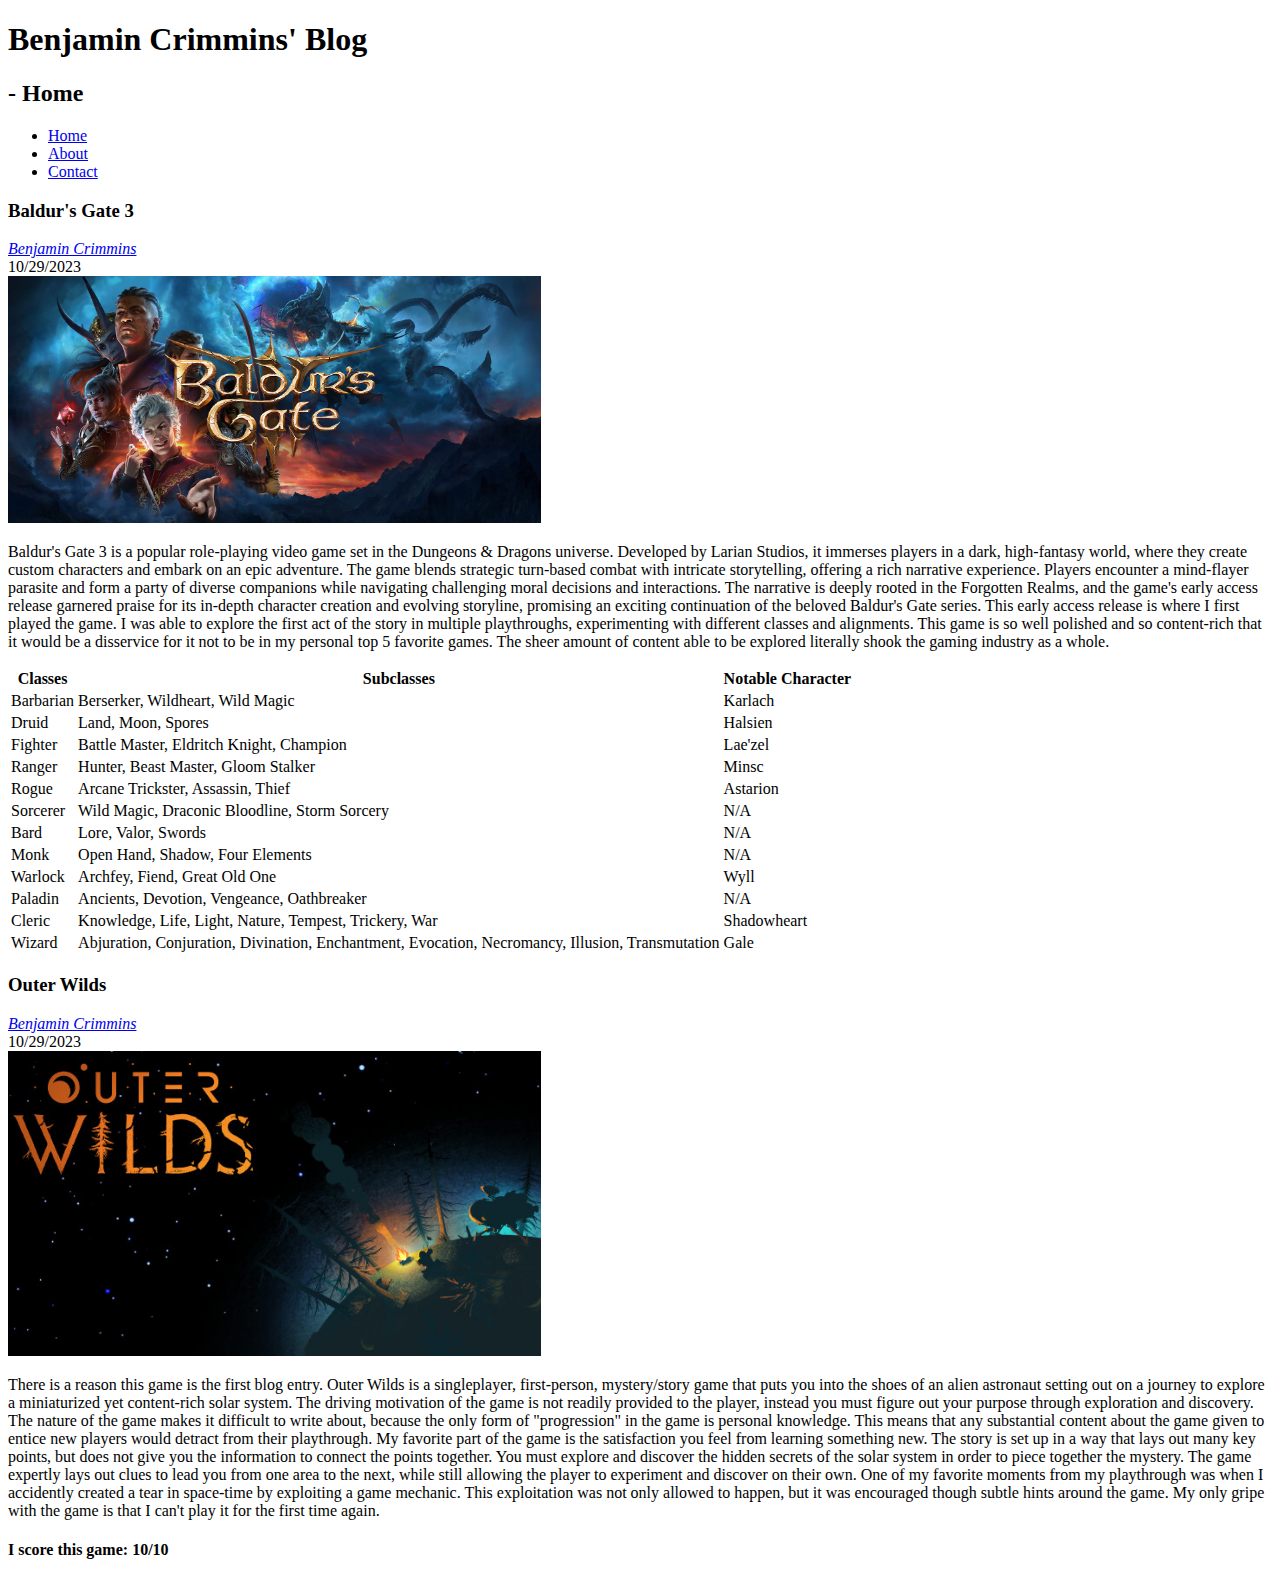
==== index.html @ 3d784adf "validation fixes" ====
<!DOCTYPE html>
<html lang="en">
  <head>
    <meta charset="UTF-8">
    <meta name="viewport" content="width=device-width, initial-scale=1.0">
    <meta http-equiv="X-UA-Compatible" content="ie=edge">
    <title>Ben's Blog</title>
    <link rel="stylesheet" href="screen.css">
  </head>
  <body>
    <header>
      <h1 id="main_title">Benjamin Crimmins' Blog</h1>
      <h2 class="page name"> - Home</h2>
      <nav class="menu">
        <ul>
          <li><a href="index.html">Home</a></li>
          <li><a href="about.html">About</a></li>
          <li><a href="contact.html">Contact</a></li>
        </ul>
      </nav>
    </header>
    <section class="blog">
      <article class="blog entry">
        <div class="entry specs">
          <h3 class="entry title">Baldur's Gate 3</h3>
          <address class="author"><a rel="author" href="about.html">Benjamin Crimmins</a></address>
          <time datetime="2023-10-29" title="October 29th, 2023">10/29/2023</time>
        </div>
        <img src="imgs/Baldur's_Gate_3.jpg" alt="Baldur's Gate 3 banner" height="247" width="533">
        <p>Baldur's Gate 3 is a popular role-playing video game set in the Dungeons & Dragons universe. Developed by Larian Studios, it immerses players in a dark, high-fantasy world, where they create custom characters and embark on an epic adventure. The game blends strategic turn-based combat with intricate storytelling, offering a rich narrative experience. Players encounter a mind-flayer parasite and form a party of diverse companions while navigating challenging moral decisions and interactions. The narrative is deeply rooted in the Forgotten Realms, and the game's early access release garnered praise for its in-depth character creation and evolving storyline, promising an exciting continuation of the beloved Baldur's Gate series. This early access release is where I first played the game. I was able to explore the first act of the story in multiple playthroughs, experimenting with different classes and alignments. This game is so well polished and so content-rich that it would be a disservice for it not to be in my personal top 5 favorite games. The sheer amount of content able to be explored literally shook the gaming industry as a whole.
        </p>
        <table>
          <tr>
            <th>Classes</th>
            <th>Subclasses</th>
            <th>Notable Character</th>
          </tr>
          <tr>
            <td>Barbarian</td>
            <td>Berserker, Wildheart, Wild Magic</td>
            <td>Karlach</td>
          </tr>
          <tr>
            <td>Druid</td>
            <td>Land, Moon, Spores</td>
            <td>Halsien</td>
          </tr>
          <tr>
            <td>Fighter</td>
            <td>Battle Master, Eldritch Knight, Champion</td>
            <td>Lae'zel</td>
          </tr>
          <tr>
            <td>Ranger</td>
            <td>Hunter, Beast Master, Gloom Stalker</td>
            <td>Minsc</td>
          </tr>
          <tr>
            <td>Rogue</td>
            <td>Arcane Trickster, Assassin, Thief</td>
            <td>Astarion</td>
          </tr>
          <tr>
            <td>Sorcerer</td>
            <td>Wild Magic, Draconic Bloodline, Storm Sorcery</td>
            <td>N/A</td>
          </tr>
          <tr>
            <td>Bard</td>
            <td>Lore, Valor, Swords</td>
            <td>N/A</td>
          </tr>
          <tr>
            <td>Monk</td>
            <td>Open Hand, Shadow, Four Elements</td>
            <td>N/A</td>
          </tr>
          <tr>
            <td>Warlock</td>
            <td>Archfey, Fiend, Great Old One</td>
            <td>Wyll</td>
          </tr>
          <tr>
            <td>Paladin</td>
            <td>Ancients, Devotion, Vengeance, Oathbreaker</td>
            <td>N/A</td>
          </tr>
          <tr>
            <td>Cleric</td>
            <td>Knowledge, Life, Light, Nature, Tempest, Trickery, War</td>
            <td>Shadowheart</td>
          </tr>
          <tr>
            <td>Wizard</td>
            <td>Abjuration, Conjuration, Divination, Enchantment, Evocation, Necromancy, Illusion, Transmutation</td>
            <td>Gale</td>
          </tr>
        </table>
      </article>
      <article class="blog entry">
        <div class="entry specs">
          <h3 class="entry title">Outer Wilds</h3>
          <address class="author"><a rel="author" href="about.html">Benjamin Crimmins</a></address>
          <time datetime="2023-10-29" title="October 29th, 2023">10/29/2023</time>
        </div>
        <img src="imgs/Outer_Wilds.jpg" alt="Outer Wilds banner" height="305" width="533">
        <p>There is a reason this game is the first blog entry. Outer Wilds is a singleplayer, first-person, mystery/story game that puts you into the shoes of an alien astronaut setting out on a journey to explore a miniaturized yet content-rich solar system. The driving motivation of the game is not readily provided to the player, instead you must figure out your purpose through exploration and discovery. The nature of the game makes it difficult to write about, because the only form of &quot;progression&quot; in the game is personal knowledge. This means that any substantial content about the game given to entice new players would detract from their playthrough. My favorite part of the game is the satisfaction you feel from learning something new. The story is set up in a way that lays out many key points, but does not give you the information to connect the points together. You must explore and discover the hidden secrets of the solar system in order to piece together the mystery. The game expertly lays out clues to lead you from one area to the next, while still allowing the player to experiment and discover on their own. One of my favorite moments from my playthrough was when I accidently created a tear in space-time by exploiting a game mechanic. This exploitation was not only allowed to happen, but it was encouraged though subtle hints around the game. My only gripe with the game is that I can't play it for the first time again.
        </p>
        <h4>I score this game: 10/10</h4>
      </article>
    </section>
  </body>
</html>
---- screen.css ----
/* Add screen styles below */
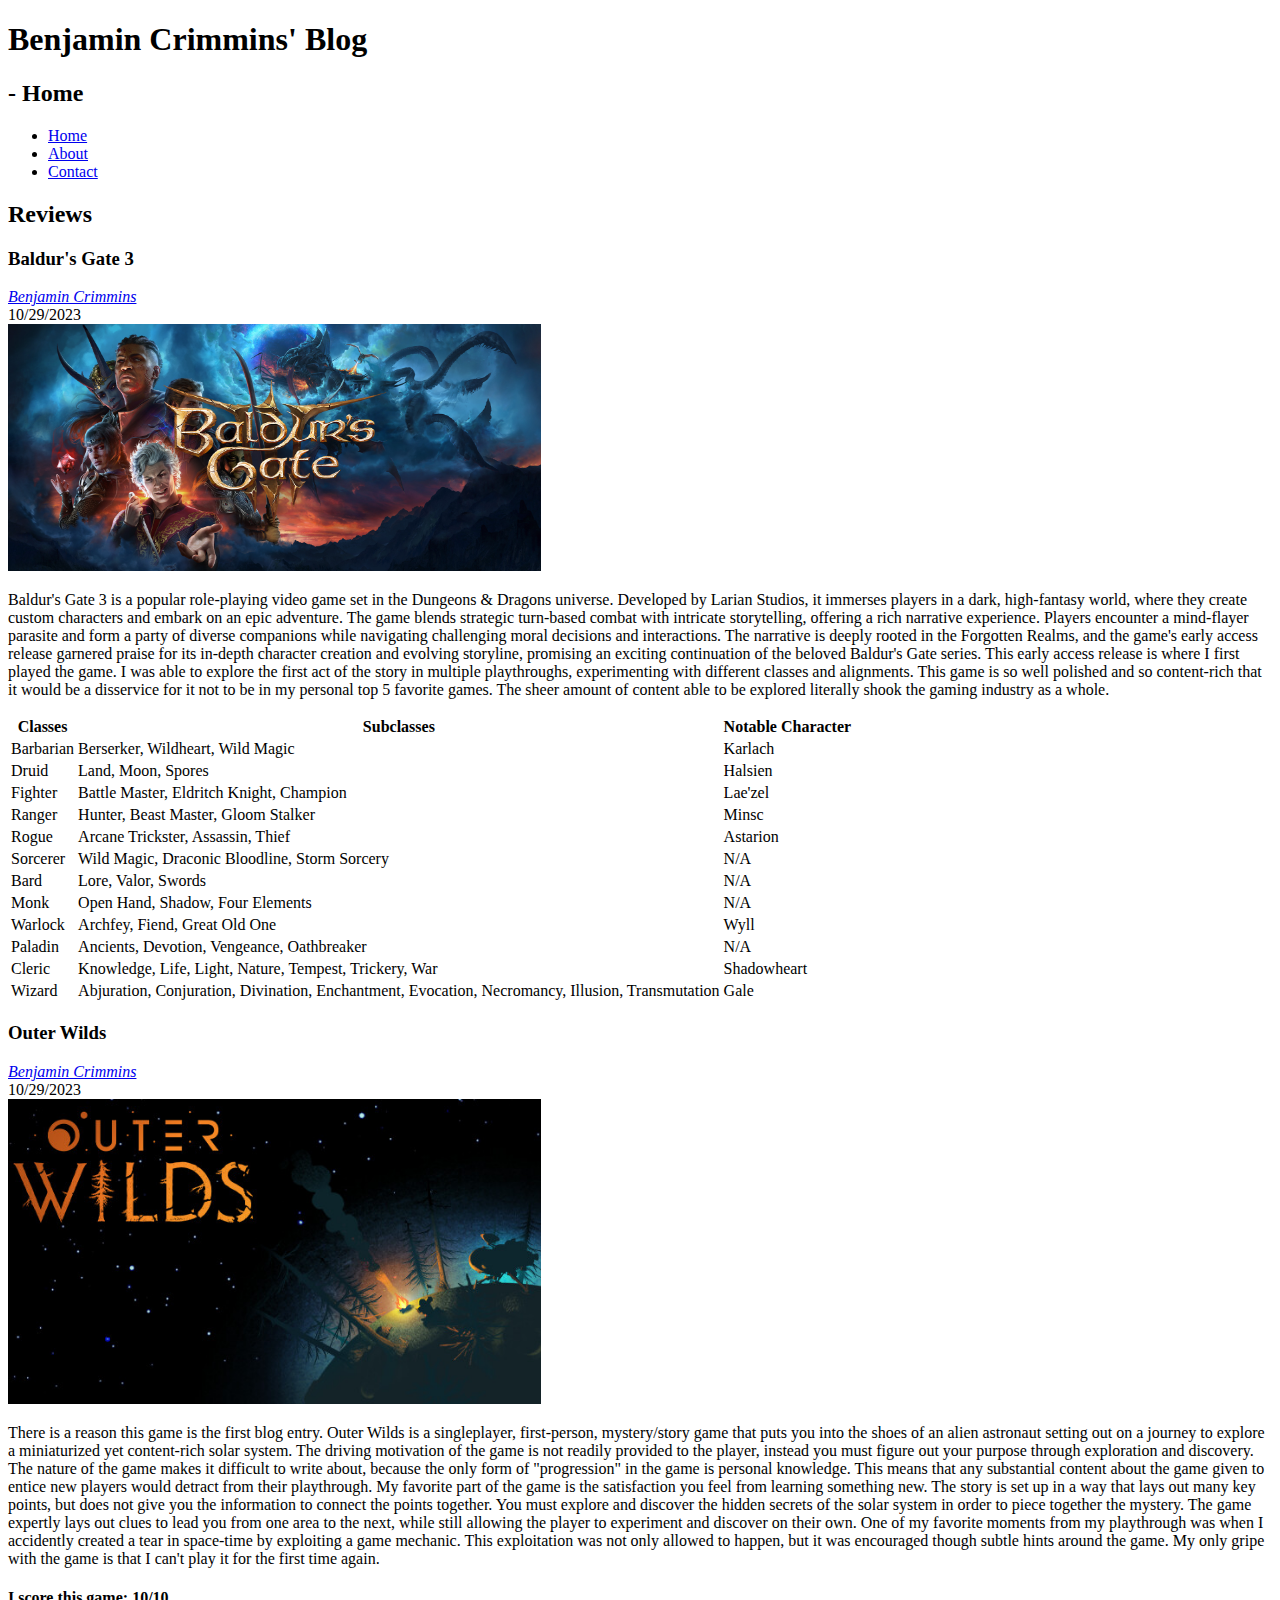
==== commit 4de187f3: "index validation" ====
--- a/index.html
+++ b/index.html
@@ -20,6 +20,7 @@
       </nav>
     </header>
     <section class="blog">
+      <h2>Reviews</h2>
       <article class="blog entry">
         <div class="entry specs">
           <h3 class="entry title">Baldur's Gate 3</h3>
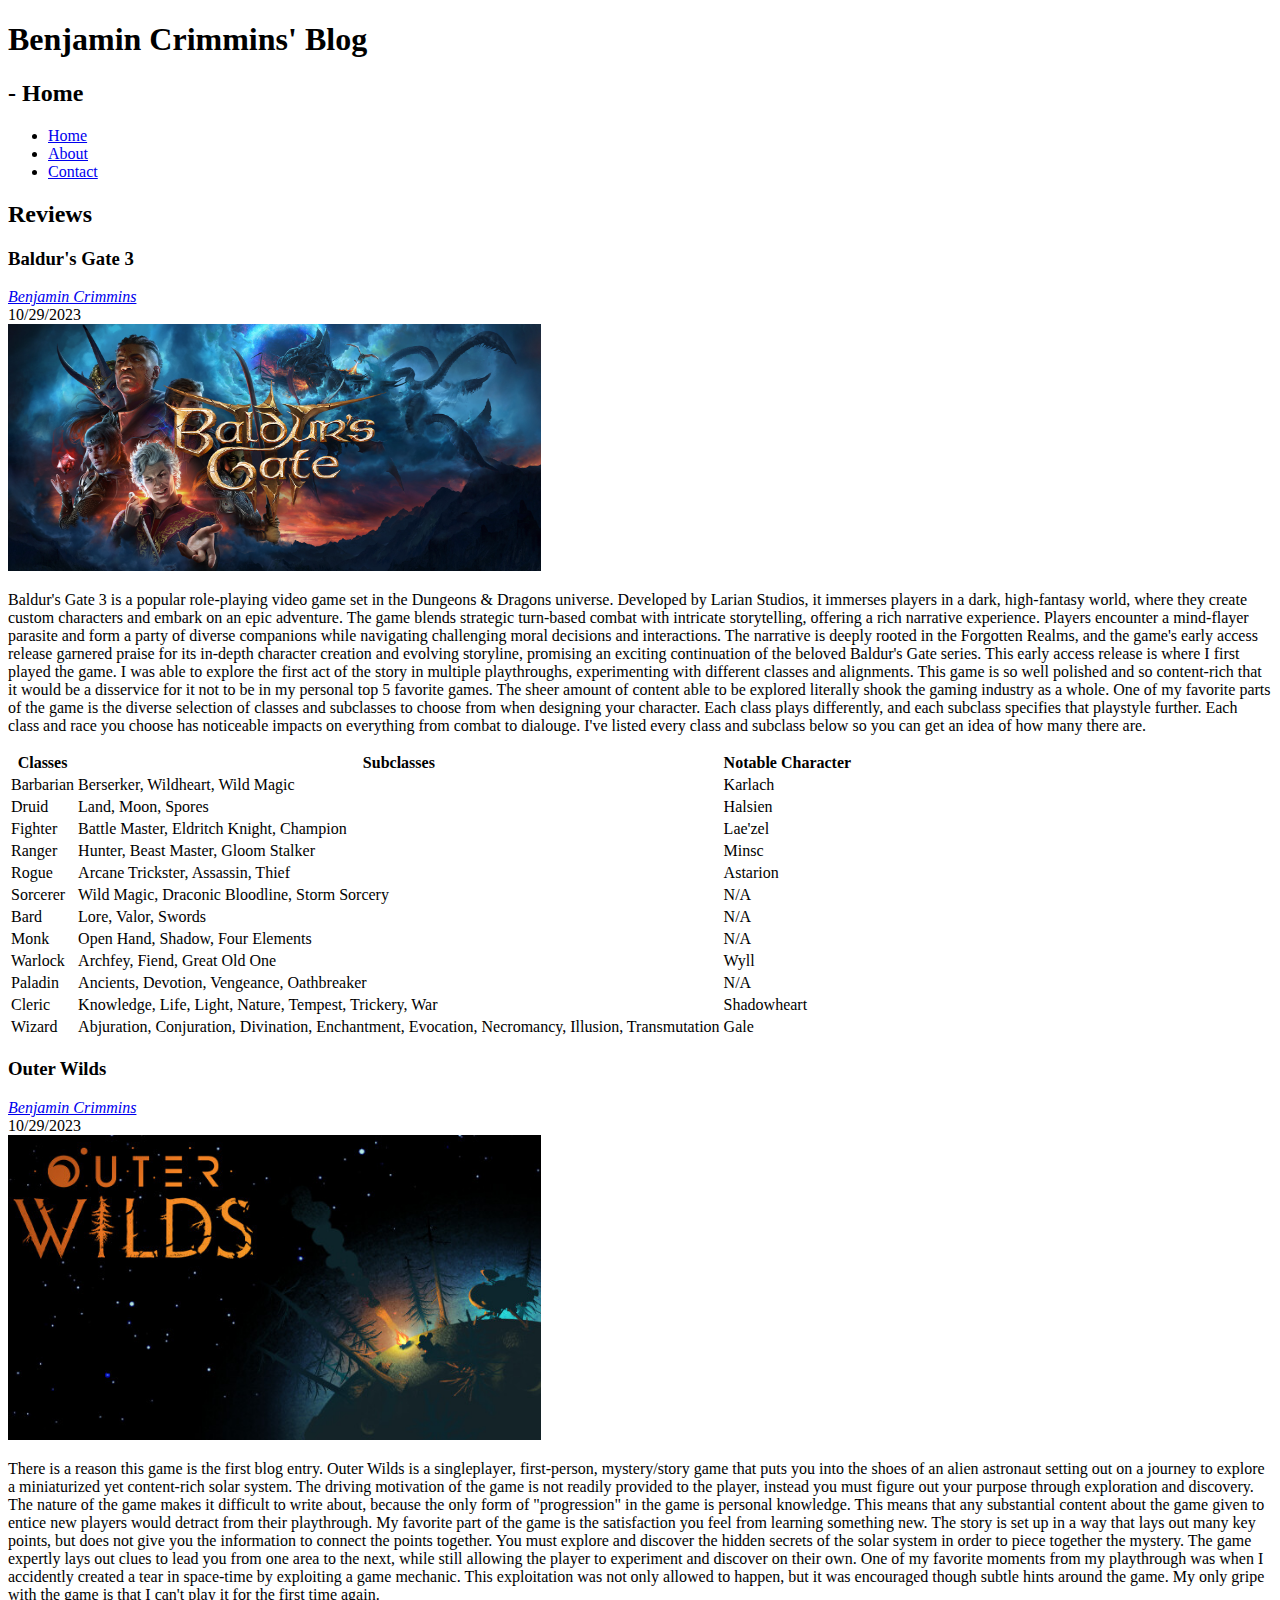
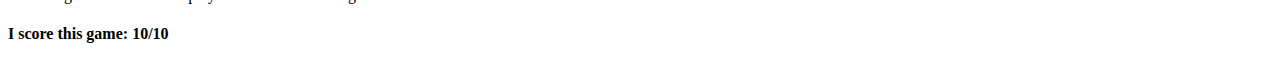
==== commit 2944e5e5: "Index final changes" ====
--- a/index.html
+++ b/index.html
@@ -28,7 +28,7 @@
           <time datetime="2023-10-29" title="October 29th, 2023">10/29/2023</time>
         </div>
         <img src="imgs/Baldur's_Gate_3.jpg" alt="Baldur's Gate 3 banner" height="247" width="533">
-        <p>Baldur's Gate 3 is a popular role-playing video game set in the Dungeons & Dragons universe. Developed by Larian Studios, it immerses players in a dark, high-fantasy world, where they create custom characters and embark on an epic adventure. The game blends strategic turn-based combat with intricate storytelling, offering a rich narrative experience. Players encounter a mind-flayer parasite and form a party of diverse companions while navigating challenging moral decisions and interactions. The narrative is deeply rooted in the Forgotten Realms, and the game's early access release garnered praise for its in-depth character creation and evolving storyline, promising an exciting continuation of the beloved Baldur's Gate series. This early access release is where I first played the game. I was able to explore the first act of the story in multiple playthroughs, experimenting with different classes and alignments. This game is so well polished and so content-rich that it would be a disservice for it not to be in my personal top 5 favorite games. The sheer amount of content able to be explored literally shook the gaming industry as a whole.
+        <p>Baldur's Gate 3 is a popular role-playing video game set in the Dungeons & Dragons universe. Developed by Larian Studios, it immerses players in a dark, high-fantasy world, where they create custom characters and embark on an epic adventure. The game blends strategic turn-based combat with intricate storytelling, offering a rich narrative experience. Players encounter a mind-flayer parasite and form a party of diverse companions while navigating challenging moral decisions and interactions. The narrative is deeply rooted in the Forgotten Realms, and the game's early access release garnered praise for its in-depth character creation and evolving storyline, promising an exciting continuation of the beloved Baldur's Gate series. This early access release is where I first played the game. I was able to explore the first act of the story in multiple playthroughs, experimenting with different classes and alignments. This game is so well polished and so content-rich that it would be a disservice for it not to be in my personal top 5 favorite games. The sheer amount of content able to be explored literally shook the gaming industry as a whole. One of my favorite parts of the game is the diverse selection of classes and subclasses to choose from when designing your character. Each class plays differently, and each subclass specifies that playstyle further. Each class and race you choose has noticeable impacts on everything from combat to dialouge. I've listed every class and subclass below so you can get an idea of how many there are.
         </p>
         <table>
           <tr>
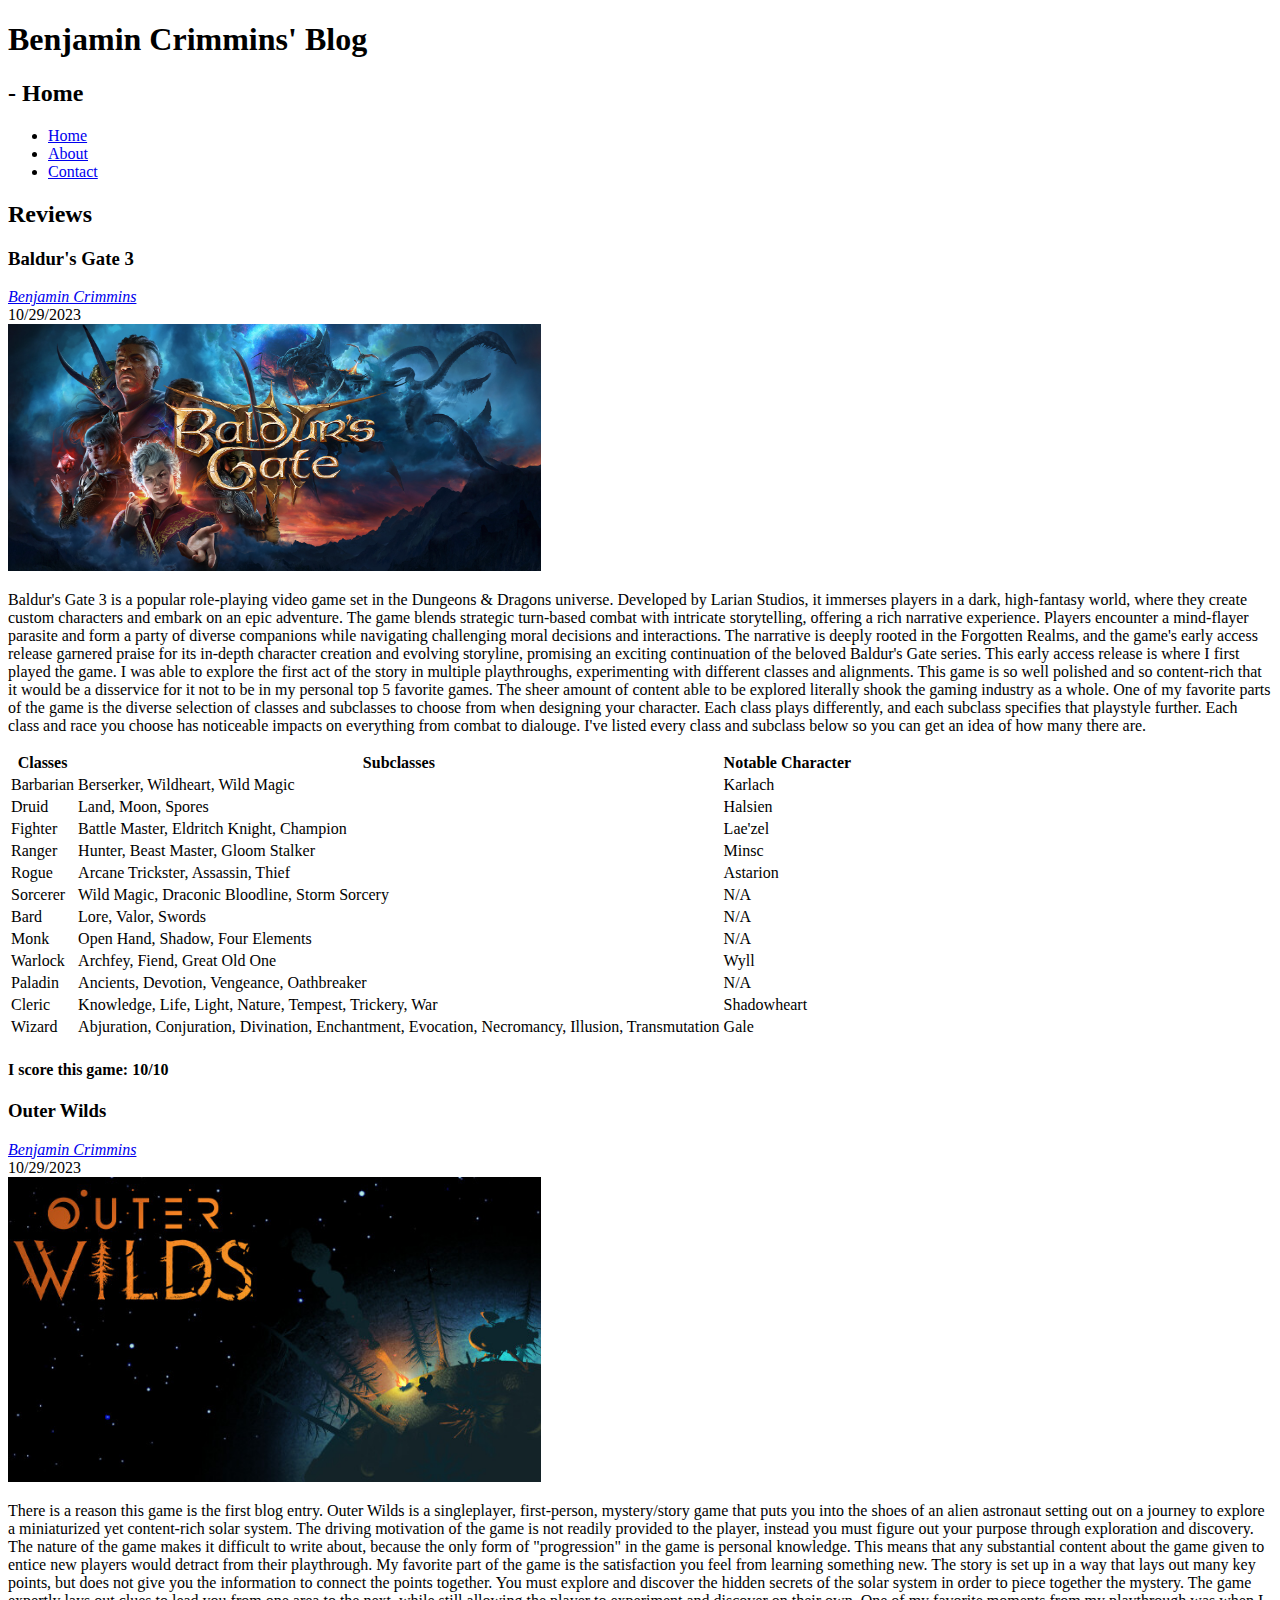
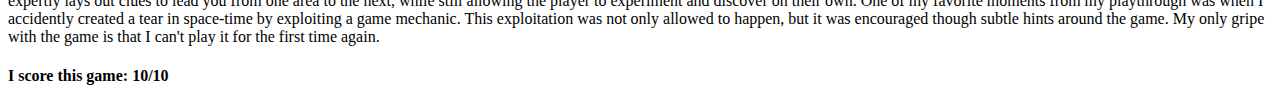
==== commit ebb04fa7: "final index change" ====
--- a/index.html
+++ b/index.html
@@ -97,6 +97,7 @@
             <td>Gale</td>
           </tr>
         </table>
+        <h4>I score this game: 10/10</h4>
       </article>
       <article class="blog entry">
         <div class="entry specs">
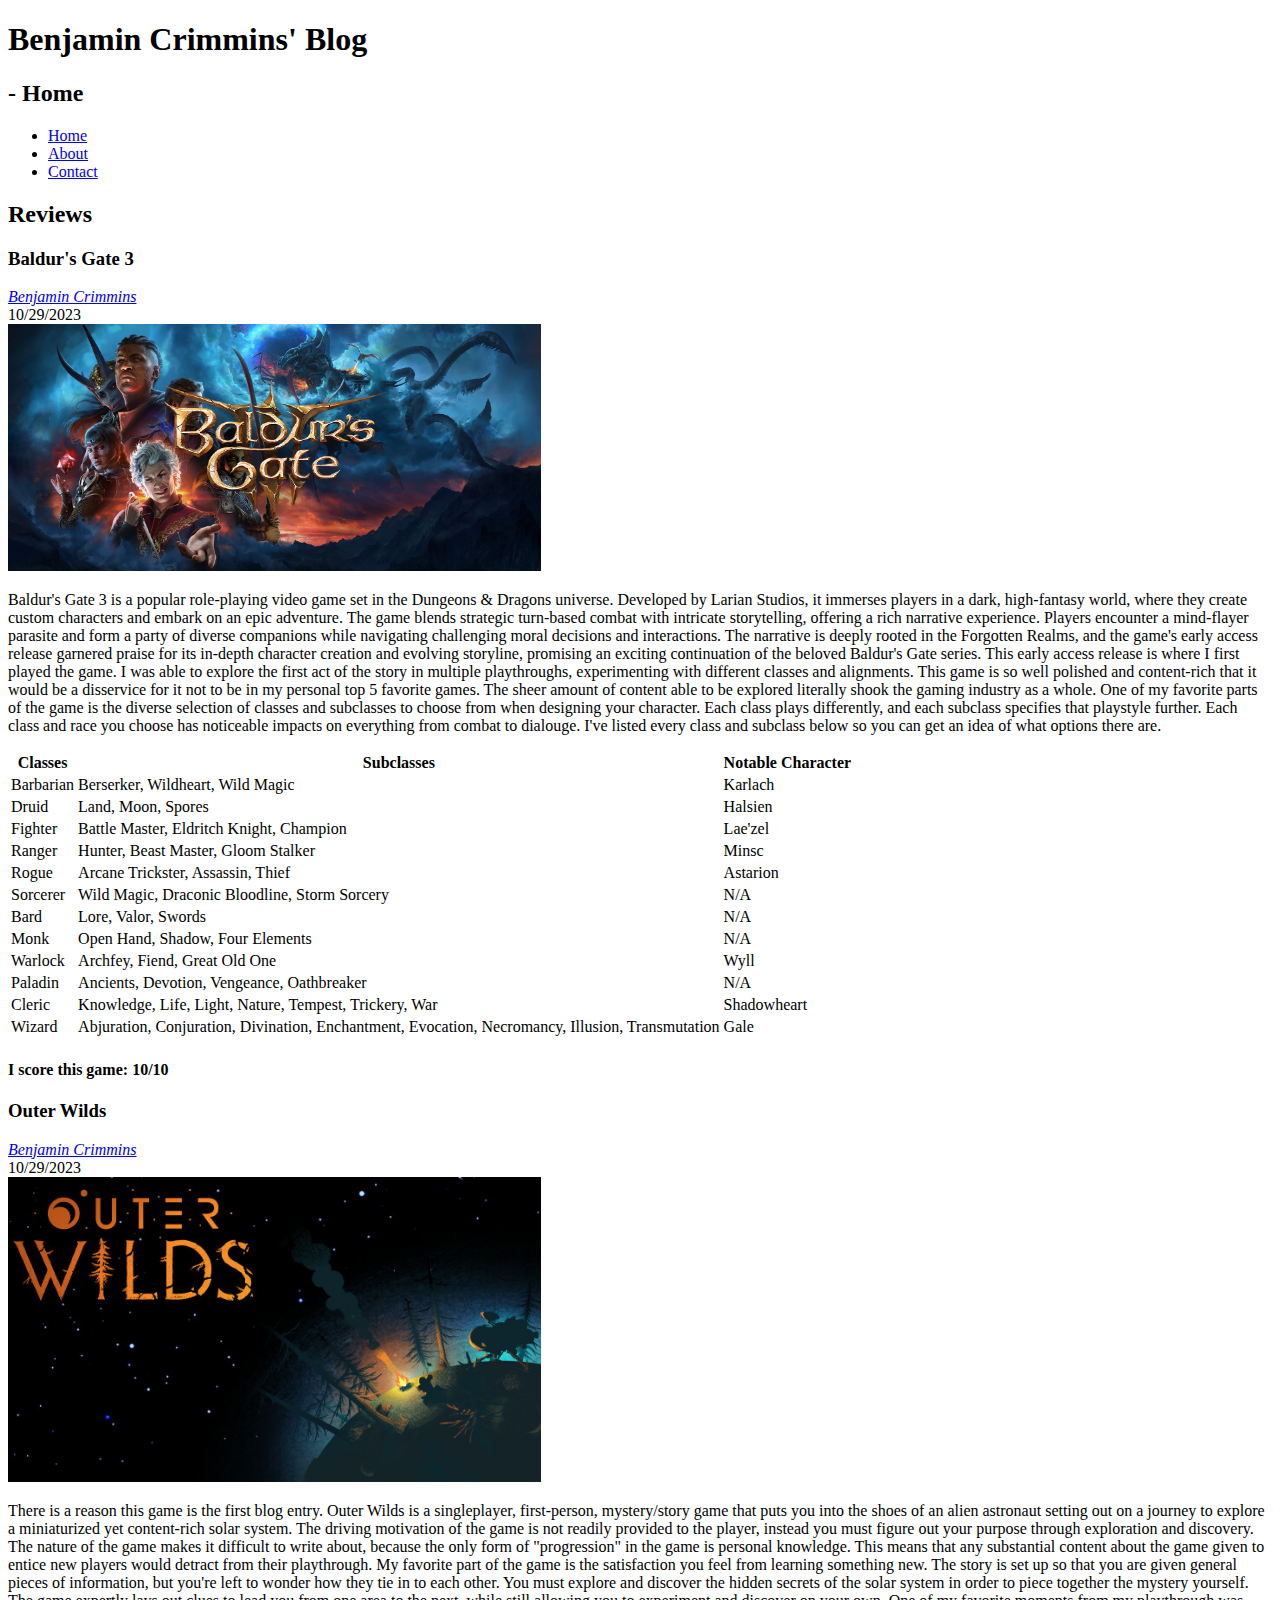
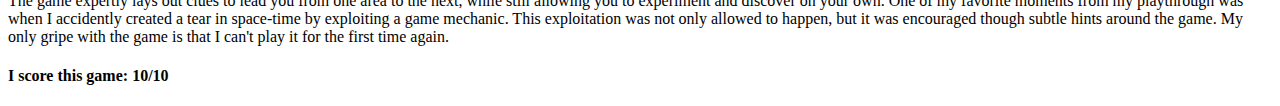
==== commit 751eb4e1: "General grammar fixes" ====
--- a/index.html
+++ b/index.html
@@ -28,7 +28,7 @@
           <time datetime="2023-10-29" title="October 29th, 2023">10/29/2023</time>
         </div>
         <img src="imgs/Baldur's_Gate_3.jpg" alt="Baldur's Gate 3 banner" height="247" width="533">
-        <p>Baldur's Gate 3 is a popular role-playing video game set in the Dungeons & Dragons universe. Developed by Larian Studios, it immerses players in a dark, high-fantasy world, where they create custom characters and embark on an epic adventure. The game blends strategic turn-based combat with intricate storytelling, offering a rich narrative experience. Players encounter a mind-flayer parasite and form a party of diverse companions while navigating challenging moral decisions and interactions. The narrative is deeply rooted in the Forgotten Realms, and the game's early access release garnered praise for its in-depth character creation and evolving storyline, promising an exciting continuation of the beloved Baldur's Gate series. This early access release is where I first played the game. I was able to explore the first act of the story in multiple playthroughs, experimenting with different classes and alignments. This game is so well polished and so content-rich that it would be a disservice for it not to be in my personal top 5 favorite games. The sheer amount of content able to be explored literally shook the gaming industry as a whole. One of my favorite parts of the game is the diverse selection of classes and subclasses to choose from when designing your character. Each class plays differently, and each subclass specifies that playstyle further. Each class and race you choose has noticeable impacts on everything from combat to dialouge. I've listed every class and subclass below so you can get an idea of how many there are.
+        <p>Baldur's Gate 3 is a popular role-playing video game set in the Dungeons & Dragons universe. Developed by Larian Studios, it immerses players in a dark, high-fantasy world, where they create custom characters and embark on an epic adventure. The game blends strategic turn-based combat with intricate storytelling, offering a rich narrative experience. Players encounter a mind-flayer parasite and form a party of diverse companions while navigating challenging moral decisions and interactions. The narrative is deeply rooted in the Forgotten Realms, and the game's early access release garnered praise for its in-depth character creation and evolving storyline, promising an exciting continuation of the beloved Baldur's Gate series. This early access release is where I first played the game. I was able to explore the first act of the story in multiple playthroughs, experimenting with different classes and alignments. This game is so well polished and content-rich that it would be a disservice for it not to be in my personal top 5 favorite games. The sheer amount of content able to be explored literally shook the gaming industry as a whole. One of my favorite parts of the game is the diverse selection of classes and subclasses to choose from when designing your character. Each class plays differently, and each subclass specifies that playstyle further. Each class and race you choose has noticeable impacts on everything from combat to dialouge. I've listed every class and subclass below so you can get an idea of what options there are.
         </p>
         <table>
           <tr>
@@ -106,7 +106,7 @@
           <time datetime="2023-10-29" title="October 29th, 2023">10/29/2023</time>
         </div>
         <img src="imgs/Outer_Wilds.jpg" alt="Outer Wilds banner" height="305" width="533">
-        <p>There is a reason this game is the first blog entry. Outer Wilds is a singleplayer, first-person, mystery/story game that puts you into the shoes of an alien astronaut setting out on a journey to explore a miniaturized yet content-rich solar system. The driving motivation of the game is not readily provided to the player, instead you must figure out your purpose through exploration and discovery. The nature of the game makes it difficult to write about, because the only form of &quot;progression&quot; in the game is personal knowledge. This means that any substantial content about the game given to entice new players would detract from their playthrough. My favorite part of the game is the satisfaction you feel from learning something new. The story is set up in a way that lays out many key points, but does not give you the information to connect the points together. You must explore and discover the hidden secrets of the solar system in order to piece together the mystery. The game expertly lays out clues to lead you from one area to the next, while still allowing the player to experiment and discover on their own. One of my favorite moments from my playthrough was when I accidently created a tear in space-time by exploiting a game mechanic. This exploitation was not only allowed to happen, but it was encouraged though subtle hints around the game. My only gripe with the game is that I can't play it for the first time again.
+        <p>There is a reason this game is the first blog entry. Outer Wilds is a singleplayer, first-person, mystery/story game that puts you into the shoes of an alien astronaut setting out on a journey to explore a miniaturized yet content-rich solar system. The driving motivation of the game is not readily provided to the player, instead you must figure out your purpose through exploration and discovery. The nature of the game makes it difficult to write about, because the only form of &quot;progression&quot; in the game is personal knowledge. This means that any substantial content about the game given to entice new players would detract from their playthrough. My favorite part of the game is the satisfaction you feel from learning something new. The story is set up so that you are given general pieces of information, but you're left to wonder how they tie in to each other. You must explore and discover the hidden secrets of the solar system in order to piece together the mystery yourself. The game expertly lays out clues to lead you from one area to the next, while still allowing  you to experiment and discover on your own. One of my favorite moments from my playthrough was when I accidently created a tear in space-time by exploiting a game mechanic. This exploitation was not only allowed to happen, but it was encouraged though subtle hints around the game. My only gripe with the game is that I can't play it for the first time again.
         </p>
         <h4>I score this game: 10/10</h4>
       </article>
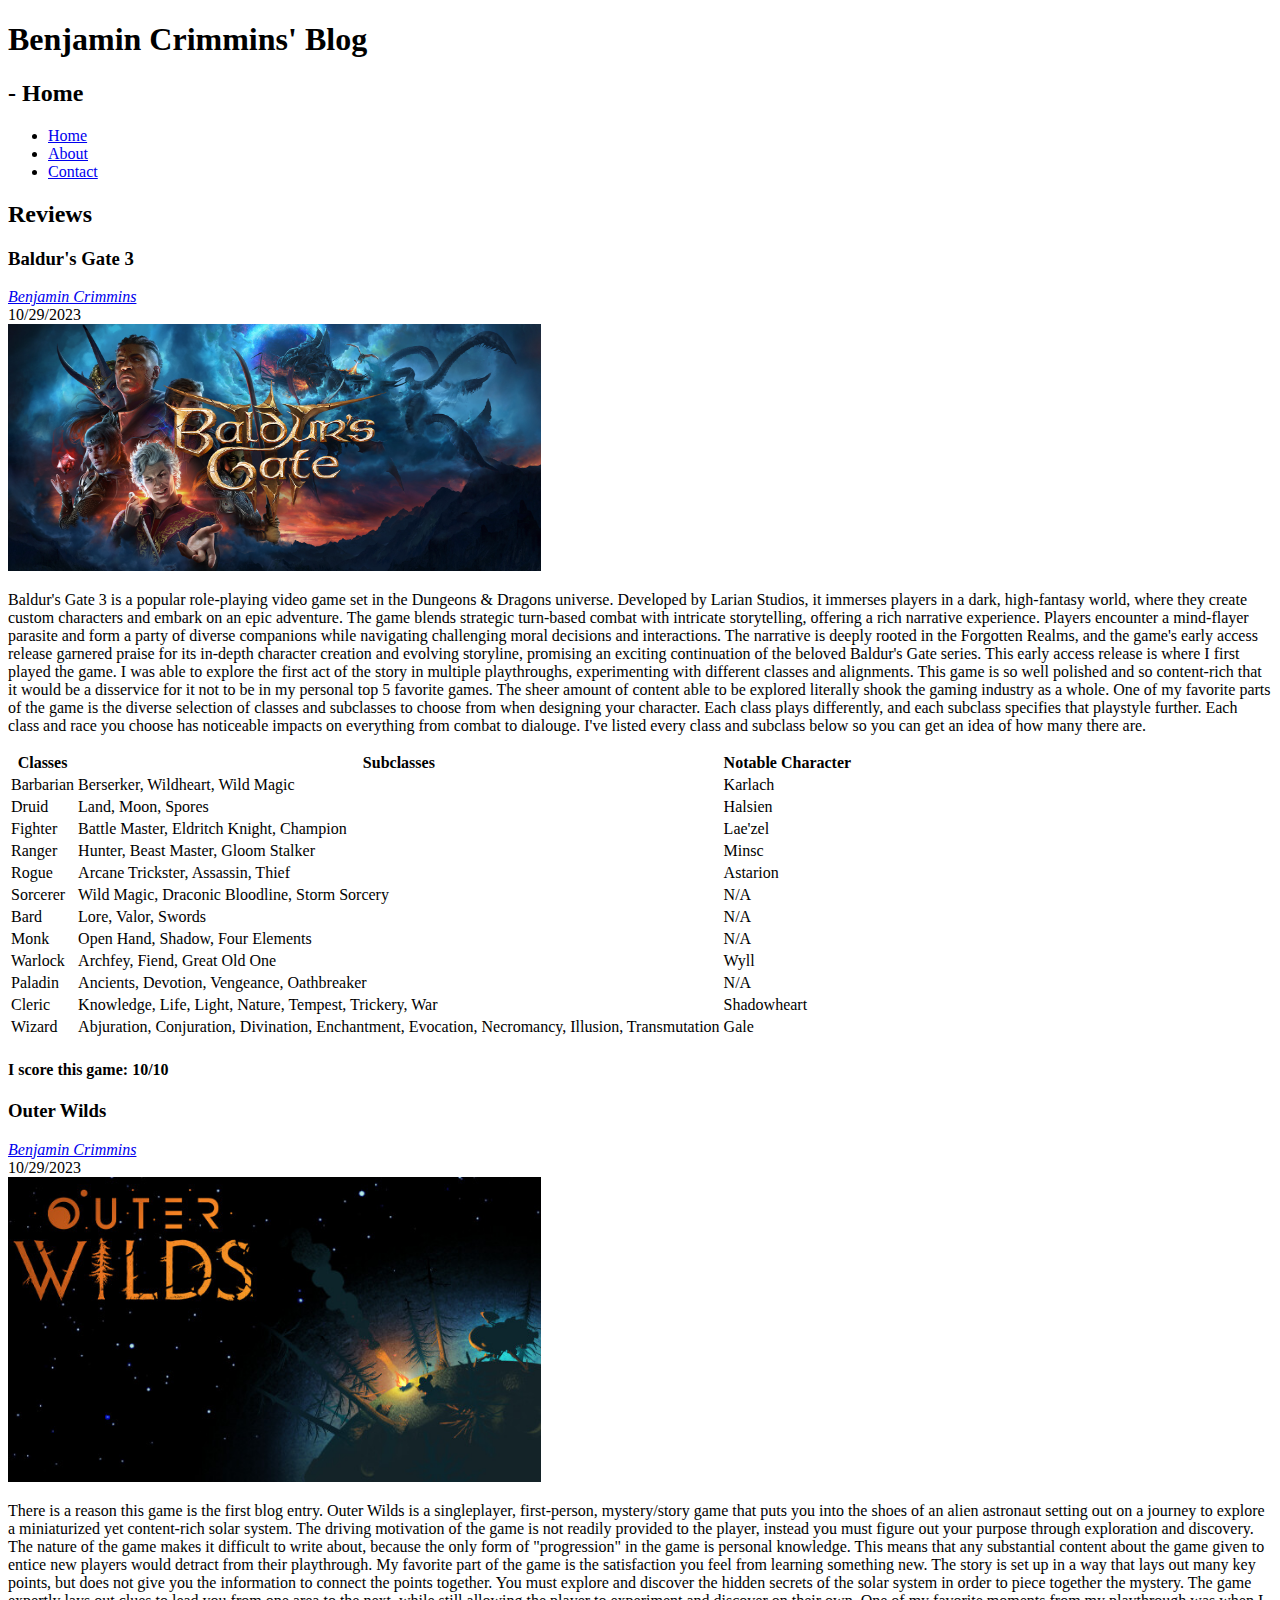
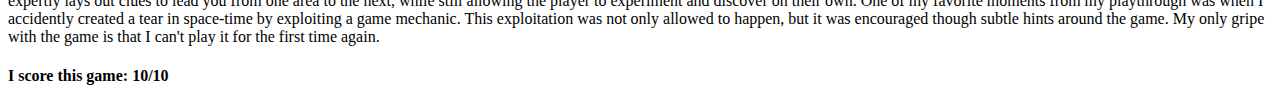
==== commit fa44cbbc: "adding css" ====
--- a/index.html
+++ b/index.html
@@ -4,8 +4,8 @@
     <meta charset="UTF-8">
     <meta name="viewport" content="width=device-width, initial-scale=1.0">
     <meta http-equiv="X-UA-Compatible" content="ie=edge">
+    <link rel="stylesheet" href="style.css">
     <title>Ben's Blog</title>
-    <link rel="stylesheet" href="screen.css">
   </head>
   <body>
     <header>
@@ -28,7 +28,7 @@
           <time datetime="2023-10-29" title="October 29th, 2023">10/29/2023</time>
         </div>
         <img src="imgs/Baldur's_Gate_3.jpg" alt="Baldur's Gate 3 banner" height="247" width="533">
-        <p>Baldur's Gate 3 is a popular role-playing video game set in the Dungeons & Dragons universe. Developed by Larian Studios, it immerses players in a dark, high-fantasy world, where they create custom characters and embark on an epic adventure. The game blends strategic turn-based combat with intricate storytelling, offering a rich narrative experience. Players encounter a mind-flayer parasite and form a party of diverse companions while navigating challenging moral decisions and interactions. The narrative is deeply rooted in the Forgotten Realms, and the game's early access release garnered praise for its in-depth character creation and evolving storyline, promising an exciting continuation of the beloved Baldur's Gate series. This early access release is where I first played the game. I was able to explore the first act of the story in multiple playthroughs, experimenting with different classes and alignments. This game is so well polished and content-rich that it would be a disservice for it not to be in my personal top 5 favorite games. The sheer amount of content able to be explored literally shook the gaming industry as a whole. One of my favorite parts of the game is the diverse selection of classes and subclasses to choose from when designing your character. Each class plays differently, and each subclass specifies that playstyle further. Each class and race you choose has noticeable impacts on everything from combat to dialouge. I've listed every class and subclass below so you can get an idea of what options there are.
+        <p>Baldur's Gate 3 is a popular role-playing video game set in the Dungeons & Dragons universe. Developed by Larian Studios, it immerses players in a dark, high-fantasy world, where they create custom characters and embark on an epic adventure. The game blends strategic turn-based combat with intricate storytelling, offering a rich narrative experience. Players encounter a mind-flayer parasite and form a party of diverse companions while navigating challenging moral decisions and interactions. The narrative is deeply rooted in the Forgotten Realms, and the game's early access release garnered praise for its in-depth character creation and evolving storyline, promising an exciting continuation of the beloved Baldur's Gate series. This early access release is where I first played the game. I was able to explore the first act of the story in multiple playthroughs, experimenting with different classes and alignments. This game is so well polished and so content-rich that it would be a disservice for it not to be in my personal top 5 favorite games. The sheer amount of content able to be explored literally shook the gaming industry as a whole. One of my favorite parts of the game is the diverse selection of classes and subclasses to choose from when designing your character. Each class plays differently, and each subclass specifies that playstyle further. Each class and race you choose has noticeable impacts on everything from combat to dialouge. I've listed every class and subclass below so you can get an idea of how many there are.
         </p>
         <table>
           <tr>
@@ -106,7 +106,7 @@
           <time datetime="2023-10-29" title="October 29th, 2023">10/29/2023</time>
         </div>
         <img src="imgs/Outer_Wilds.jpg" alt="Outer Wilds banner" height="305" width="533">
-        <p>There is a reason this game is the first blog entry. Outer Wilds is a singleplayer, first-person, mystery/story game that puts you into the shoes of an alien astronaut setting out on a journey to explore a miniaturized yet content-rich solar system. The driving motivation of the game is not readily provided to the player, instead you must figure out your purpose through exploration and discovery. The nature of the game makes it difficult to write about, because the only form of &quot;progression&quot; in the game is personal knowledge. This means that any substantial content about the game given to entice new players would detract from their playthrough. My favorite part of the game is the satisfaction you feel from learning something new. The story is set up so that you are given general pieces of information, but you're left to wonder how they tie in to each other. You must explore and discover the hidden secrets of the solar system in order to piece together the mystery yourself. The game expertly lays out clues to lead you from one area to the next, while still allowing  you to experiment and discover on your own. One of my favorite moments from my playthrough was when I accidently created a tear in space-time by exploiting a game mechanic. This exploitation was not only allowed to happen, but it was encouraged though subtle hints around the game. My only gripe with the game is that I can't play it for the first time again.
+        <p>There is a reason this game is the first blog entry. Outer Wilds is a singleplayer, first-person, mystery/story game that puts you into the shoes of an alien astronaut setting out on a journey to explore a miniaturized yet content-rich solar system. The driving motivation of the game is not readily provided to the player, instead you must figure out your purpose through exploration and discovery. The nature of the game makes it difficult to write about, because the only form of &quot;progression&quot; in the game is personal knowledge. This means that any substantial content about the game given to entice new players would detract from their playthrough. My favorite part of the game is the satisfaction you feel from learning something new. The story is set up in a way that lays out many key points, but does not give you the information to connect the points together. You must explore and discover the hidden secrets of the solar system in order to piece together the mystery. The game expertly lays out clues to lead you from one area to the next, while still allowing the player to experiment and discover on their own. One of my favorite moments from my playthrough was when I accidently created a tear in space-time by exploiting a game mechanic. This exploitation was not only allowed to happen, but it was encouraged though subtle hints around the game. My only gripe with the game is that I can't play it for the first time again.
         </p>
         <h4>I score this game: 10/10</h4>
       </article>
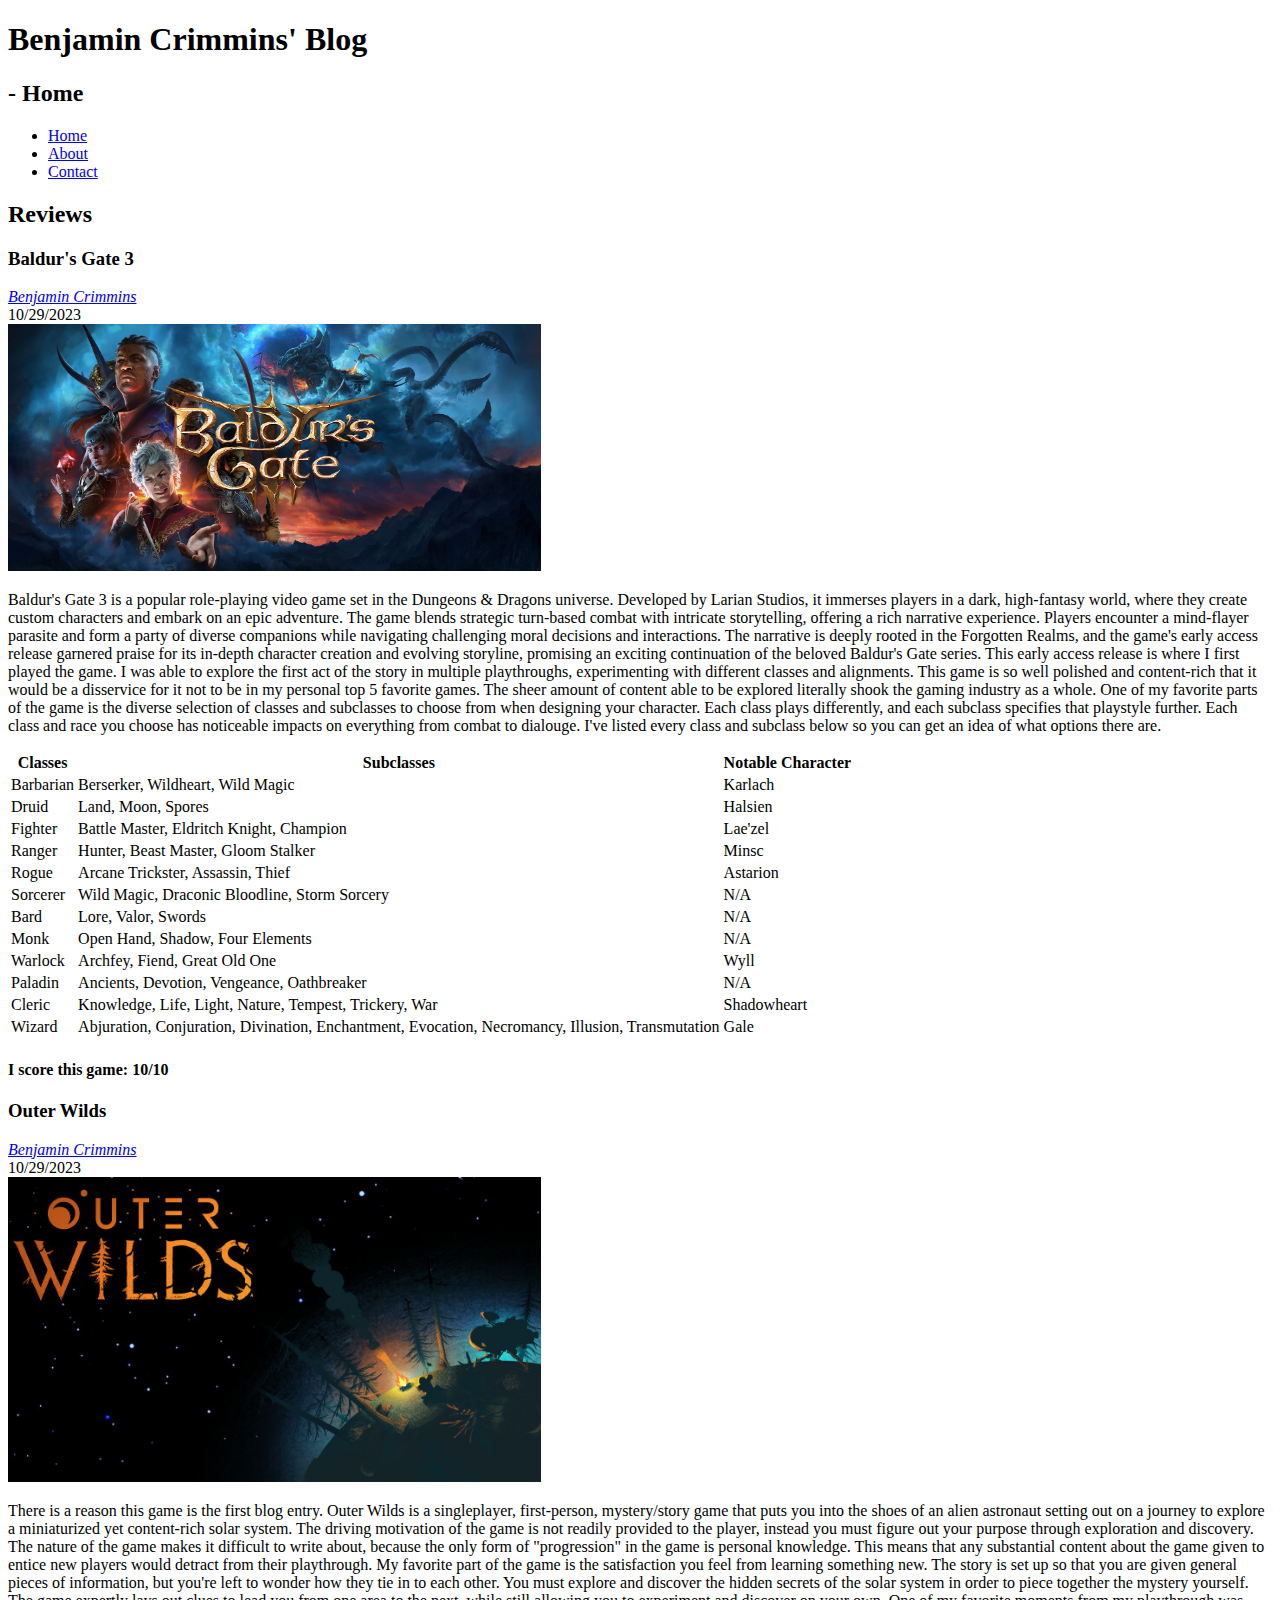
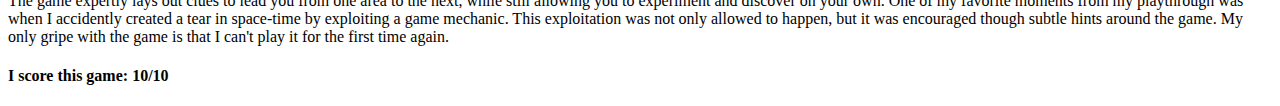
==== commit a90a2da6: "Merge branch 'master' of https://github.com/bencrim/mi349_blog" ====
--- a/index.html
+++ b/index.html
@@ -28,7 +28,7 @@
           <time datetime="2023-10-29" title="October 29th, 2023">10/29/2023</time>
         </div>
         <img src="imgs/Baldur's_Gate_3.jpg" alt="Baldur's Gate 3 banner" height="247" width="533">
-        <p>Baldur's Gate 3 is a popular role-playing video game set in the Dungeons & Dragons universe. Developed by Larian Studios, it immerses players in a dark, high-fantasy world, where they create custom characters and embark on an epic adventure. The game blends strategic turn-based combat with intricate storytelling, offering a rich narrative experience. Players encounter a mind-flayer parasite and form a party of diverse companions while navigating challenging moral decisions and interactions. The narrative is deeply rooted in the Forgotten Realms, and the game's early access release garnered praise for its in-depth character creation and evolving storyline, promising an exciting continuation of the beloved Baldur's Gate series. This early access release is where I first played the game. I was able to explore the first act of the story in multiple playthroughs, experimenting with different classes and alignments. This game is so well polished and so content-rich that it would be a disservice for it not to be in my personal top 5 favorite games. The sheer amount of content able to be explored literally shook the gaming industry as a whole. One of my favorite parts of the game is the diverse selection of classes and subclasses to choose from when designing your character. Each class plays differently, and each subclass specifies that playstyle further. Each class and race you choose has noticeable impacts on everything from combat to dialouge. I've listed every class and subclass below so you can get an idea of how many there are.
+        <p>Baldur's Gate 3 is a popular role-playing video game set in the Dungeons & Dragons universe. Developed by Larian Studios, it immerses players in a dark, high-fantasy world, where they create custom characters and embark on an epic adventure. The game blends strategic turn-based combat with intricate storytelling, offering a rich narrative experience. Players encounter a mind-flayer parasite and form a party of diverse companions while navigating challenging moral decisions and interactions. The narrative is deeply rooted in the Forgotten Realms, and the game's early access release garnered praise for its in-depth character creation and evolving storyline, promising an exciting continuation of the beloved Baldur's Gate series. This early access release is where I first played the game. I was able to explore the first act of the story in multiple playthroughs, experimenting with different classes and alignments. This game is so well polished and content-rich that it would be a disservice for it not to be in my personal top 5 favorite games. The sheer amount of content able to be explored literally shook the gaming industry as a whole. One of my favorite parts of the game is the diverse selection of classes and subclasses to choose from when designing your character. Each class plays differently, and each subclass specifies that playstyle further. Each class and race you choose has noticeable impacts on everything from combat to dialouge. I've listed every class and subclass below so you can get an idea of what options there are.
         </p>
         <table>
           <tr>
@@ -106,7 +106,7 @@
           <time datetime="2023-10-29" title="October 29th, 2023">10/29/2023</time>
         </div>
         <img src="imgs/Outer_Wilds.jpg" alt="Outer Wilds banner" height="305" width="533">
-        <p>There is a reason this game is the first blog entry. Outer Wilds is a singleplayer, first-person, mystery/story game that puts you into the shoes of an alien astronaut setting out on a journey to explore a miniaturized yet content-rich solar system. The driving motivation of the game is not readily provided to the player, instead you must figure out your purpose through exploration and discovery. The nature of the game makes it difficult to write about, because the only form of &quot;progression&quot; in the game is personal knowledge. This means that any substantial content about the game given to entice new players would detract from their playthrough. My favorite part of the game is the satisfaction you feel from learning something new. The story is set up in a way that lays out many key points, but does not give you the information to connect the points together. You must explore and discover the hidden secrets of the solar system in order to piece together the mystery. The game expertly lays out clues to lead you from one area to the next, while still allowing the player to experiment and discover on their own. One of my favorite moments from my playthrough was when I accidently created a tear in space-time by exploiting a game mechanic. This exploitation was not only allowed to happen, but it was encouraged though subtle hints around the game. My only gripe with the game is that I can't play it for the first time again.
+        <p>There is a reason this game is the first blog entry. Outer Wilds is a singleplayer, first-person, mystery/story game that puts you into the shoes of an alien astronaut setting out on a journey to explore a miniaturized yet content-rich solar system. The driving motivation of the game is not readily provided to the player, instead you must figure out your purpose through exploration and discovery. The nature of the game makes it difficult to write about, because the only form of &quot;progression&quot; in the game is personal knowledge. This means that any substantial content about the game given to entice new players would detract from their playthrough. My favorite part of the game is the satisfaction you feel from learning something new. The story is set up so that you are given general pieces of information, but you're left to wonder how they tie in to each other. You must explore and discover the hidden secrets of the solar system in order to piece together the mystery yourself. The game expertly lays out clues to lead you from one area to the next, while still allowing  you to experiment and discover on your own. One of my favorite moments from my playthrough was when I accidently created a tear in space-time by exploiting a game mechanic. This exploitation was not only allowed to happen, but it was encouraged though subtle hints around the game. My only gripe with the game is that I can't play it for the first time again.
         </p>
         <h4>I score this game: 10/10</h4>
       </article>
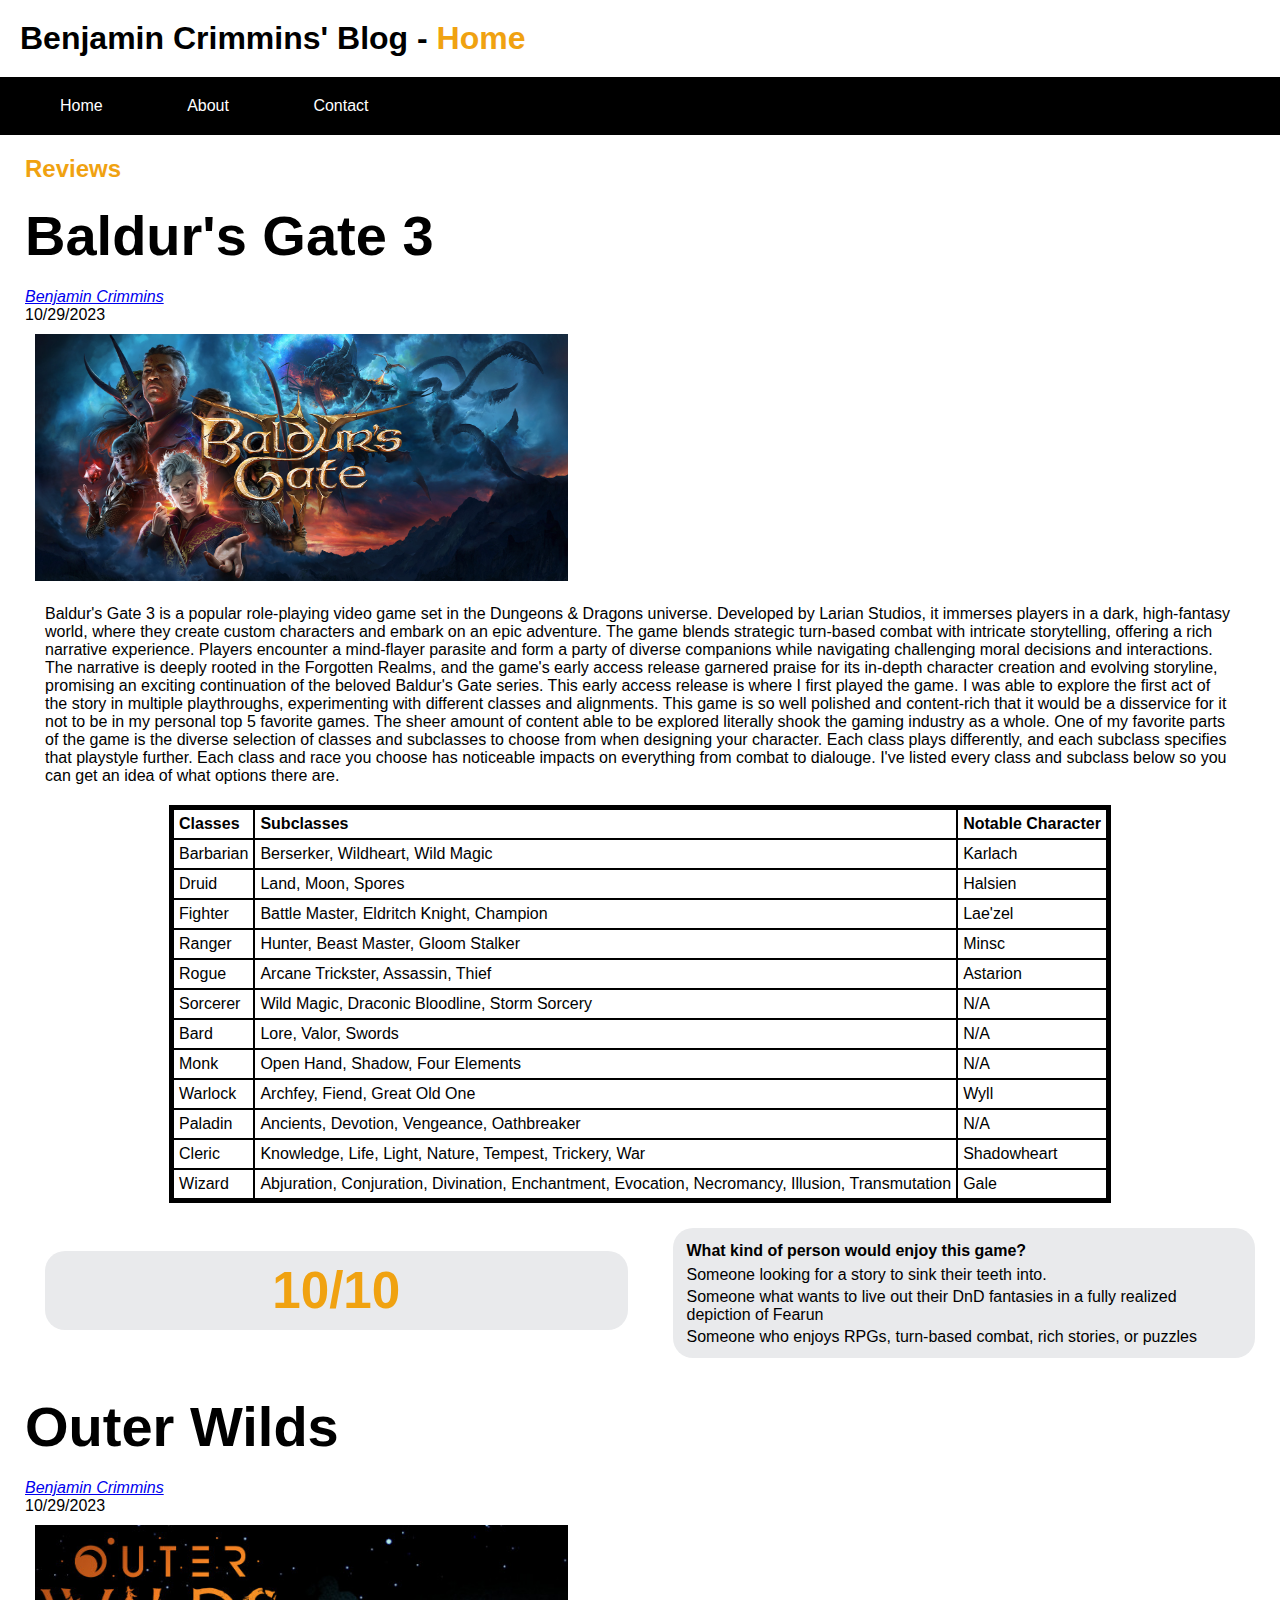
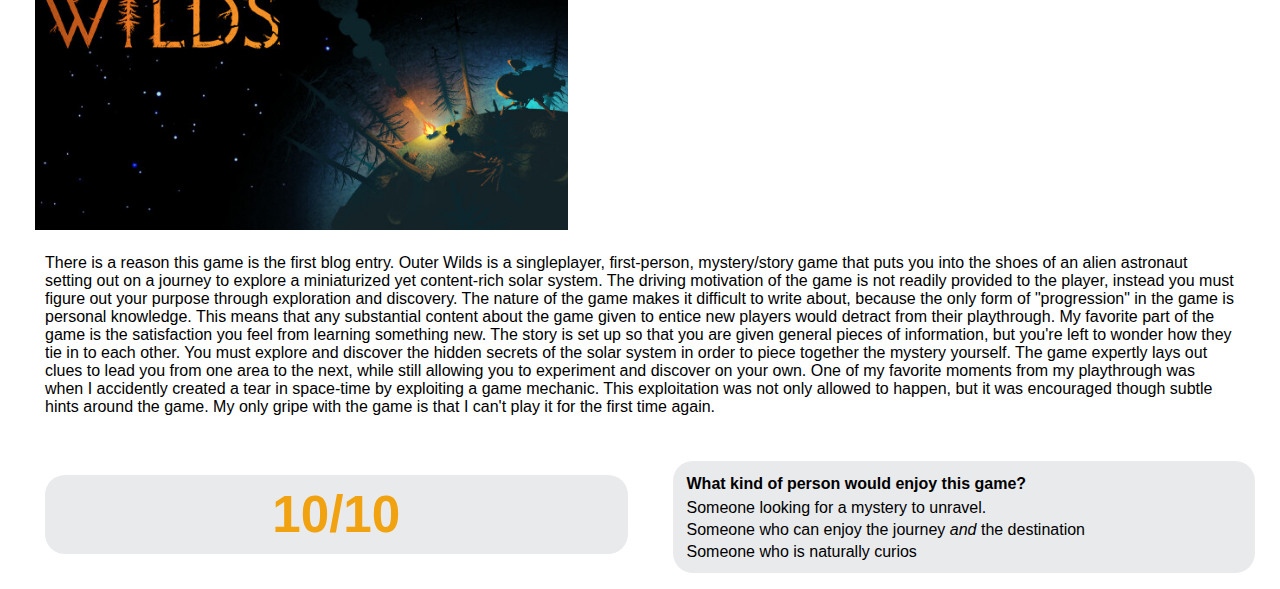
==== commit fd439435: "Blog CSS Final" ====
--- a/index.html
+++ b/index.html
@@ -9,21 +9,18 @@
   </head>
   <body>
     <header>
-      <h1 id="main_title">Benjamin Crimmins' Blog</h1>
-      <h2 class="page name"> - Home</h2>
-      <nav class="menu">
-        <ul>
-          <li><a href="index.html">Home</a></li>
-          <li><a href="about.html">About</a></li>
-          <li><a href="contact.html">Contact</a></li>
-        </ul>
-      </nav>
+      <h1 id="main_title">Benjamin Crimmins' Blog - <colored>Home</colored></h1>
     </header>
+    <nav id="menu">
+      <a href="index.html">Home</a>
+      <a href="about.html">About</a>
+      <a href="contact.html">Contact</a>
+    </nav>
     <section class="blog">
       <h2>Reviews</h2>
       <article class="blog entry">
         <div class="entry specs">
-          <h3 class="entry title">Baldur's Gate 3</h3>
+          <h3 class="entry_title">Baldur's Gate 3</h3>
           <address class="author"><a rel="author" href="about.html">Benjamin Crimmins</a></address>
           <time datetime="2023-10-29" title="October 29th, 2023">10/29/2023</time>
         </div>
@@ -97,18 +94,32 @@
             <td>Gale</td>
           </tr>
         </table>
-        <h4>I score this game: 10/10</h4>
+        <section class="rating">
+          <p><strong>10/10</strong></p>
+          <ul class="rating_table" title="What kind of person would enjoy this game?">
+            <li>Someone looking for a story to sink their teeth into.</li>
+            <li>Someone what wants to live out their DnD fantasies in a fully realized depiction of Fearun</li>
+            <li>Someone who enjoys RPGs, turn-based combat, rich stories, or puzzles</li>
+          </ul>
+        </section>
       </article>
       <article class="blog entry">
         <div class="entry specs">
-          <h3 class="entry title">Outer Wilds</h3>
+          <h3 class="entry_title">Outer Wilds</h3>
           <address class="author"><a rel="author" href="about.html">Benjamin Crimmins</a></address>
           <time datetime="2023-10-29" title="October 29th, 2023">10/29/2023</time>
         </div>
         <img src="imgs/Outer_Wilds.jpg" alt="Outer Wilds banner" height="305" width="533">
         <p>There is a reason this game is the first blog entry. Outer Wilds is a singleplayer, first-person, mystery/story game that puts you into the shoes of an alien astronaut setting out on a journey to explore a miniaturized yet content-rich solar system. The driving motivation of the game is not readily provided to the player, instead you must figure out your purpose through exploration and discovery. The nature of the game makes it difficult to write about, because the only form of &quot;progression&quot; in the game is personal knowledge. This means that any substantial content about the game given to entice new players would detract from their playthrough. My favorite part of the game is the satisfaction you feel from learning something new. The story is set up so that you are given general pieces of information, but you're left to wonder how they tie in to each other. You must explore and discover the hidden secrets of the solar system in order to piece together the mystery yourself. The game expertly lays out clues to lead you from one area to the next, while still allowing  you to experiment and discover on your own. One of my favorite moments from my playthrough was when I accidently created a tear in space-time by exploiting a game mechanic. This exploitation was not only allowed to happen, but it was encouraged though subtle hints around the game. My only gripe with the game is that I can't play it for the first time again.
         </p>
-        <h4>I score this game: 10/10</h4>
+        <section class="rating">
+          <p><strong>10/10</strong></p>
+          <ul class="rating_table" title="What kind of person would enjoy this game?">
+            <li>Someone looking for a mystery to unravel.</li>
+            <li>Someone who can enjoy the journey <em>and</em> the destination</li>
+            <li>Someone who is naturally curios</li>
+          </ul>
+        </section>
       </article>
     </section>
   </body>
--- a/style.css
+++ b/style.css
@@ -0,0 +1,152 @@
+body {
+    margin: 0 auto;
+    font-family:'Segoe UI', Tahoma, Geneva, Verdana, sans-serif ;
+}
+
+#main_title {
+    margin: 20px;
+}
+
+ol {
+    display: flex;
+    justify-content: space-evenly;
+    padding: 20px;
+    padding-bottom: 30px;
+    margin: 10px;
+    margin-bottom: 0;
+    border-bottom: 5px solid black;
+}
+
+ol li {
+    font-size: larger;
+    font-weight: bold;
+}
+
+#menu a {
+    color: white;
+    text-decoration: none;
+    padding-top: 20px;
+    padding-bottom: 20px;
+    padding-left: 40px;
+    padding-right: 40px;
+    background-color: black;
+}
+
+#menu {
+    padding: 20px;
+    position: sticky;
+    top: 0px;
+    background-color: black;
+}
+
+.blog {
+    width: 1230px;
+    margin-left: auto;
+    margin-right: auto;
+}
+
+#bio {
+    width: 1230px;
+    margin-left: auto;
+    margin-right: auto;
+}
+
+.rating {
+    display: flex;
+    gap: 25px;
+    align-items: center;
+}
+
+.rating p {
+    flex-grow: 1;
+    flex-basis: 0;
+    background-color: #E9EAEC;
+    border-radius: 20px;
+    margin-top: 25px;
+    padding: 10px;
+    text-align: center;
+}
+
+.rating ul {
+    flex-grow: 1;
+    flex-basis: 0;
+    background-color: #E9EAEC;
+    border-radius: 20px;
+    margin-top: 25px;
+    padding: 10px;
+    list-style: none;
+}
+
+.rating li {
+    padding: 2px;
+    padding-left: 4px;
+}
+
+strong {
+    font-size: 3.2em;
+    color: rgb(240, 162, 17);
+}
+
+colored {
+    color: rgb(240, 162, 17);
+}
+
+.rating ul[title]::before {
+    content: attr(title);
+    display: block;
+    font-weight: bold;
+    padding: 4px;
+}
+
+#contact {
+    float: left;
+    width: 200px;
+    margin: 20px;
+    margin-top: 0;
+}
+
+h3 {
+    margin: 20px;
+}
+
+p {
+    margin: 20px;
+    max-width: 1230px;
+}
+
+img {
+    margin: 10px 0 0 10px;
+}
+
+table {
+    border: 5px solid black;
+    border-collapse: collapse;
+    margin-left: auto;
+    margin-right: auto;
+    margin: 20
+}
+
+th, td {
+    border: 2px solid black;
+    padding: 5px;
+    text-align: left;
+}
+
+.entry_title {
+    margin-left: 0;
+    font-size: 3.5em;
+}
+
+h2 {
+    color: rgb(240, 162, 17);
+}
+
+form {
+    display: flex;
+    justify-content: space-evenly;
+}
+
+#submit {
+    position: absolute;
+    left: 50%;
+}